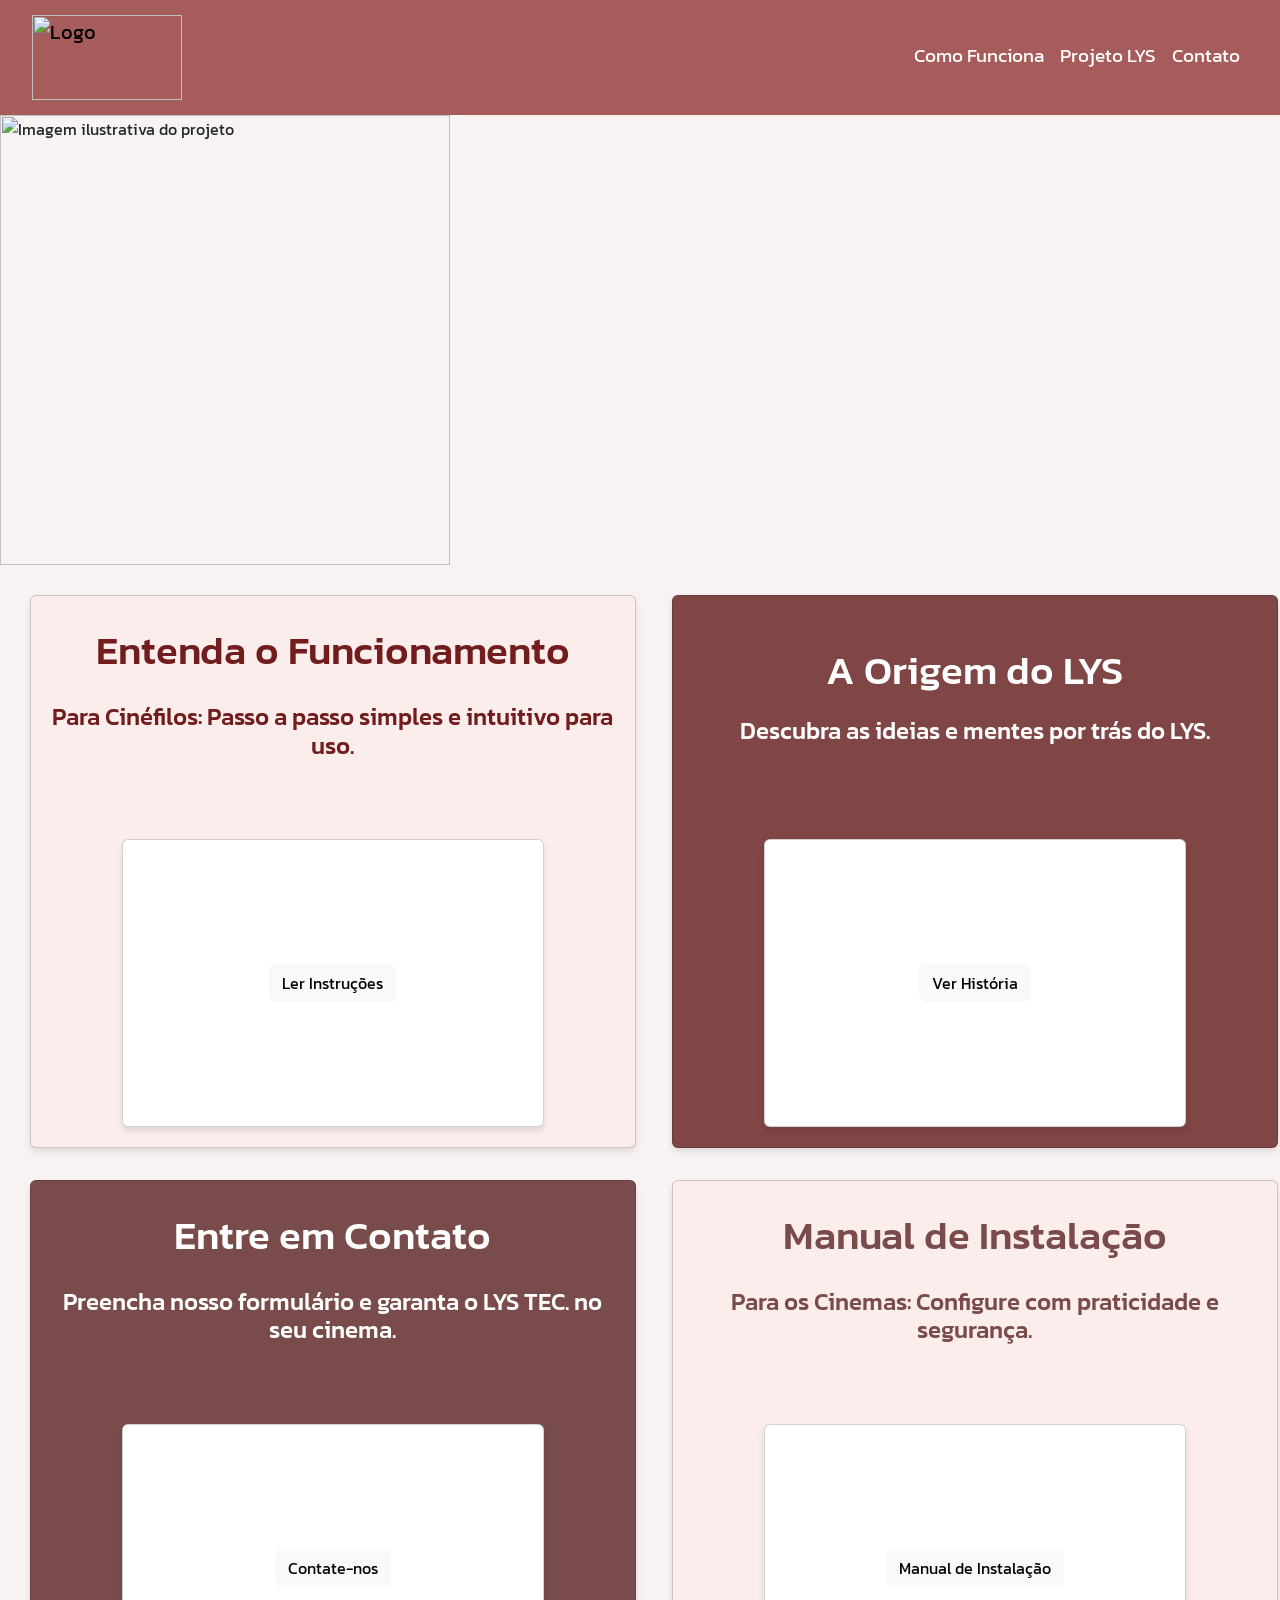
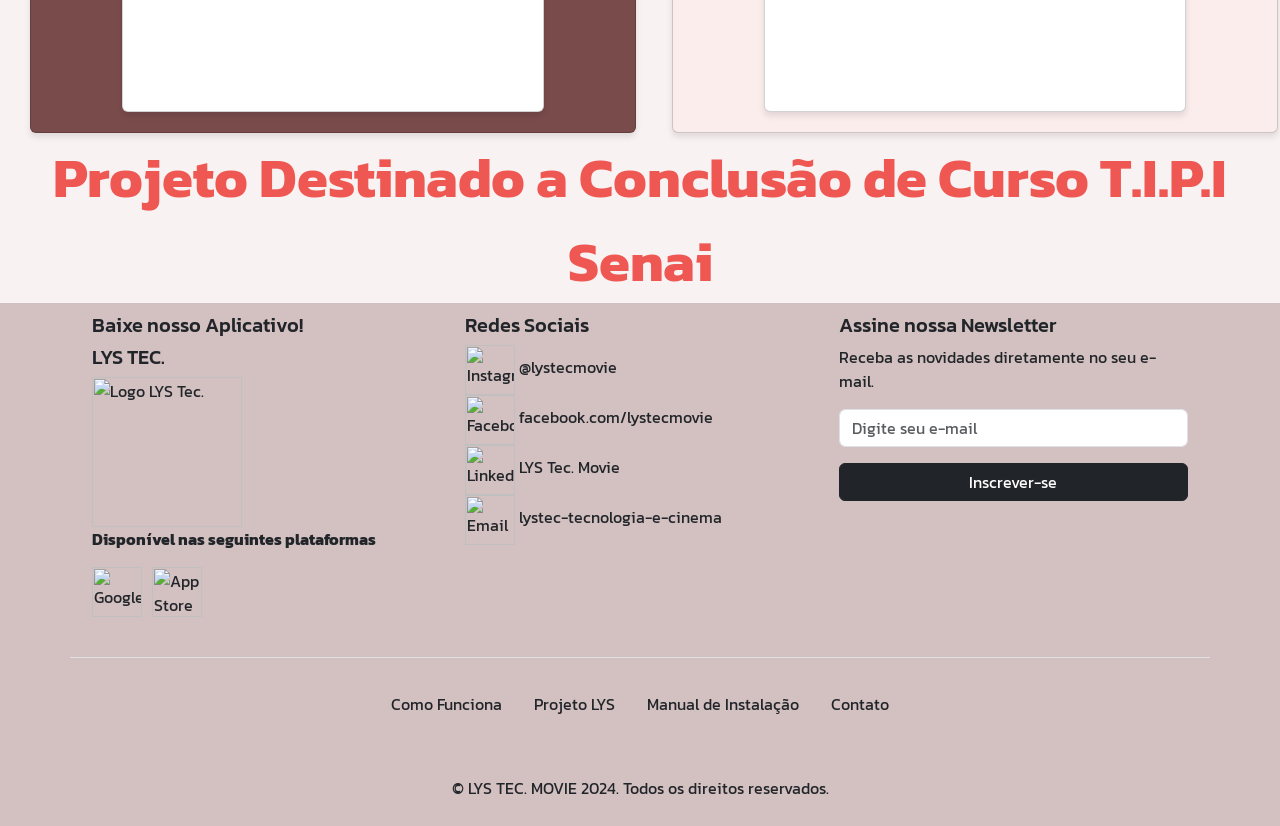
==== index.html @ 7c3660db "Merge pull request #13 from liGia-sz/bugfix/textos-cards Bugfix/textos cards" ====
<!DOCTYPE html="pt-BR">
<html>
<head>
    <meta charset="UTF-8">
    <html lang="pt-BR">
    <meta http-equiv="X-UA-Compatible" content="IE-edge" />
    <meta name="viewport" content="width=evidence-width, initial-scale=1.0" />

    <!--CSS Bootstrap-->
    <link href="https://cdn.jsdelivr.net/npm/bootstrap@5.3.3/dist/css/bootstrap.min.css" rel="stylesheet"
        integrity="sha384-QWTKZyjpPEjISv5WaRU9OFeRpok6YctnYmDr5pNlyT2bRjXh0JMhjY6hW+ALEwIH" crossorigin="anonymous">
    <!--CSS Local-->
    <link rel="stylesheet" href="./style.css">
    <!--GOOGLE FONTS-->
    <link rel="preconnect" href="https://fonts.googleapis.com">
    <link rel="preconnect" href="https://fonts.gstatic.com" crossorigin>
    <link
        href="https://fonts.googleapis.com/css2?family=Kanit:ital,wght@0,100;0,200;0,300;0,400;0,500;0,600;0,700;0,800;0,900;1,100;1,200;1,300;1,400;1,500;1,600;1,700;1,800;1,900&display=swap"
        rel="stylesheet">

    <link rel="icon" href="img/Logo BARRA.png" type="image/x-icon">
    <title>LYS TEC.</title>
</head>

<body>
    <header>
        <!-- BARRA DE MENU -->
        <nav class="navbar navbar-expand-lg bg-navbar">
            <div class="container-fluid">
                <a class="navbar-brand" href="index.html">
                    <img src="img/Logo NAVBAR.png" alt="Logo" width="150" height="85">
                </a>
                <button class="navbar-toggler" type="button" data-bs-toggle="collapse"
                    data-bs-target="#navbarSupportedContent" aria-controls="navbarSupportedContent"
                    aria-expanded="false" aria-label="Toggle navigation">
                    <span class="navbar-toggler-icon"></span>
                </button>
                <div class="collapse navbar-collapse" id="navbarSupportedContent">
                    <ul class="navbar-nav ms-auto mb-2 mb-lg-0">
                        <li class="nav-item">
                            <a class="nav-link active" style="color: white;" href="como-funciona.html">Como Funciona</a>
                        </li>
                        <li class="nav-item">
                            <a class="nav-link active" style="color: white;" href="projeto.html">Projeto LYS</a>
                        </li>
                        <li class="nav-item">
                            <a class="nav-link active" style="color: white;" href="contato.html">Contato</a>
                        </li>
                    </ul>
                </div>
            </div>
        </nav>
    </header>

    <main>
        <!-- Imagem no topo -->
    <div class="image-banner">
        <img src="img/inicio.jpg" alt="Imagem ilustrativa do projeto" class="img-fluid">
    </div>

<!-- CARDS MAIORES E MENORES -->
<!-- Linha 1 -->
<div class="row bg-row-1">
    <!-- Card 1 -->
    <div class="col-6">
        <div class="card card-large" style="width: 98%; height: 98%; background-color: #fceded; color: rgb(114, 29, 29); align-items: center;">
            <div class="card-body">
                <h1 class="card-title">Entenda o Funcionamento</h1>
                <h4 class="card-title">Para Cinéfilos: Passo a passo simples e intuitivo para uso.</h4>
            </div>
            <div class="card card-small" style="width: 70%; height: 18em; background-image: url('img/Card.Inicio.1.png'); background-size: cover; background-position: center; color: white; align-items: center;">
                <div class="card-body">
                    <a href="como-funciona.html" class="btn btn-light">Ler Instruções</a>
                </div>
            </div>
        </div>
    </div>

    <!-- Card 2 -->
    <div class="col-6">
        <div class="card card-large" style="width: 98%; height: 98%; background-color: rgb(128, 69, 69); color: white; align-items: center;">
            <div class="card-body">
                <h1 class="card-title">A Origem do LYS</h1>
                <h4 class="card-title">Descubra as ideias e mentes por trás do LYS.</h4>
            </div>
            <div class="card card-small" style="width: 70%; height: 18em; background-image: url('img/Card.Inicio.2.png'); background-size: cover; background-position: center; color: white; align-items: center;">
                <div class="card-body">
                    <a href="projeto.html" class="btn btn-light">Ver História</a>
                </div>
            </div>
        </div>
    </div>
</div>

<!-- Linha 2 -->
<div class="row bg-row-2">
    <!-- Card 3 -->
    <div class="col-6">
        <div class="card card-large" style="width: 98%; height: 98%; background-color: rgb(122, 75, 75); color: white; align-items: center;">
            <div class="card-body">
                <h1 class="card-title">Entre em Contato</h1>
                <h4 class="card-title">Preencha nosso formulário e garanta o LYS TEC. no seu cinema.</h4>
            </div>
            <div class="card card-small" style="width: 70%; height: 18em; background-image: url('img/Card.Inicio.3.png'); background-size: cover; background-position: center; color: white; align-items: center;">
                <div class="card-body">
                    <a href="contato.html" class="btn btn-light">Contate-nos</a>
                </div>
            </div>
        </div>
    </div>

    <!-- Card 4 -->
    <div class="col-6">
        <div class="card card-large" style="width: 98%; height: 98%; background-color: #fceded; color: rgb(122, 75, 75); align-items: center;">
            <div class="card-body">
                <h1 class="card-title">Manual de Instalação</h1>
                <h4 class="card-title">Para os Cinemas: Configure com praticidade e segurança.</h4>
            </div>
            <div class="card card-small" style="width: 70%; height: 18em; background-image: url('img/Card.Inicio.4.png'); background-size: cover; background-position: center; color: white; align-items: center;">
                <div class="card-body">
                    <a href="manual.html" class="btn btn-light">Manual de Instalação</a>
                </div>
            </div>
        </div>
    </div>
</div>

<!--TEXTO ANIMADO-->
<div class="texto-animado">
    <strong>Projeto Destinado a Conclusão de Curso T.I.P.I Senai</strong> 
</div>
    </main>

    <!--FOOTER-->
    <footer>
        <div class="container">
                <!-- Coluna para o Aplicativo -->
                <div class="row border-bottom pb-4 mb-4"> <!--Linha branca ao fim das colunas-->
                <div class="col-md-4">
                    <h5>Baixe nosso Aplicativo!</h5>
                    <ul class="list-unstyled">
                        <li><h5>LYS TEC.</h5></li>
                        <!-- Logo principal do aplicativo LYS Tec. -->
                        <li>
                            <img src="img/Logo App FOOTER.png" alt="Logo LYS Tec." style="width: 150px;">
                        </li>
                        <li>
                            <p><strong>Disponível nas seguintes plataformas</strong></p>
                        </li>
                        <li class="d-flex justify-content-left">
                            <a href="https://play.google.com/store" target="_blank" style="margin-right: 10px;">
                                <img src="img/Google Play FOOTER.png" alt="Google Play" style="width: 50px;">
                            </a>
                            <a href="https://apps.apple.com" target="_blank">
                                <img src="img/App Store FOOTER.png" alt="App Store" style="width: 50px;">
                            </a>
                        </li>
                    </ul>
                </div>
        
                <!-- Coluna para Redes Sociais -->
                <div class="col-md-4">
                    <h5>Redes Sociais</h5>
                    <ul class="list-unstyled">
                        <li>
                            <a href="https://instagram.com/lystecmovie" target="_blank">
                                <img src="img/Instagram FOOTER.png" alt="Instagram Logo" class="social-logo" style="width: 50px; height: 50px;">
                                @lystecmovie
                            </a>
                        </li>
                        <li>
                            <a href="https://facebook.com/lystecmovie" target="_blank">
                                <img src="img/Facebook FOOTER.png" alt="Facebook Logo" class="social-logo" style="width: 50px; height: 50px;">
                                facebook.com/lystecmovie
                            </a>
                        </li>
                        <li>
                            <a href="https://linkedin.com/company/lystecmovie" target="_blank">
                                <img src="img/Linkedin FOOTER.png" alt="LinkedIn Logo" class="social-logo" style="width: 50px; height: 50px;">
                                LYS Tec. Movie
                            </a>
                        </li>
                        <li>
                            <a href="mailto:lystec-tecnologia-e-cinema@exemplo.com" target="_blank">
                                <img src="img/E-mail FOOTER.png" alt="Email Logo" class="social-logo" style="width: 50px; height: 50px;">
                                lystec-tecnologia-e-cinema
                            </a>
                        </li>
                    </ul>
                </div>
        
                <!-- Coluna da Newsletter -->
                <div class="col-md-4">
                    <h5>Assine nossa Newsletter</h5>
                    <p>Receba as novidades diretamente no seu e-mail.</p>
                    <form>
                        <div class="mb-3">
                            <input type="email" class="form-control" placeholder="Digite seu e-mail" required>
                        </div>
                        <button type="submit" class="btn btn-dark w-100">Inscrever-se</button>
                    </form>
                </div>
            </div>
            <!-- Linha única para links do site -->
            <div class="row mt-4">
                <div class="col text-center">
                    <ul class="list-unstyled d-flex justify-content-center">    
                        <li class="mx-3"><a href="como-funciona.html">Como Funciona</a></li>
                        <li class="mx-3"><a href="projeto.html">Projeto LYS</a></li>
                        <li class="mx-3"><a href="manual.html">Manual de Instalação</a></li>
                        <li class="mx-3"><a href="contato.html">Contato</a></li>
                    </ul>
                </div>
            </div>

            <!-- Linha do Copyright -->
            <div class="row mt-4">
                <div class="col text-center">
                    <p>© LYS TEC. MOVIE 2024. Todos os direitos reservados.</p>
                </div>
            </div>
        </div>
    </footer>
    <script src="https://cdn.jsdelivr.net/npm/bootstrap@5.3.3/dist/js/bootstrap.bundle.min.js"
        integrity="sha384-YvpcrYf0tY3lHB60NNkmXc5s9fDVZLESaAA55NDzOxhy9GkcIdslK1eN7N6jIeHz"
        crossorigin="anonymous"></script>
  </main>
</body>
</html>
---- style.css ----
/* NAVBAR */
.bg-navbar {
    display: flex;
    justify-content: space-between;
    font-family: 'Kanit', sans-serif;
    font-size: larger;
    background-color: #a75c5c;
    padding: 10px 20px;
  }

  .navbar a {
    position: relative;
    text-decoration: none;
}

.navbar a::after {
    content: "";
    position: absolute;
    width: 0;
    height: 2px;
    background-color: #ad1717; /* Cor do sublinhado */
    left: 0;
    bottom: -2px;
    transition: width 0.3s ease-in-out;
}

.navbar a:hover::after {
    width: 100%; /* O sublinhado se expande completamente ao passar o mouse */
}
 
/* TEXTO ANIMADO */
.texto-animado {
    font-size: 3.5rem;
    text-align: center;
    color: #ee5752;
    animation: pulsar 2s ease-in-out infinite; /* Animação de pulsar */
}

/* Animação de pulsar */
@keyframes pulsar {
    0%, 100% {
        opacity: 1; /* Totalmente visível */
    }
    50% {
        opacity: 0.5; /* Meio transparente */
    }
}

/*BODY*/
body {
    font-family: 'Kanit', sans-serif;
    background-color: #e2b8b82d;
}


/*IMAGEM DO BANNER*/
.image-banner img {
    height: 50vh; /* Por exemplo, 50% da altura da tela */
    object-fit: cover; /* Ajusta o conteúdo da imagem para cobrir o espaço sem deformar */
}

/* ROWS */
.row {
    padding: 10px;
    display: flex;
    justify-content: space-between;
}

.card:hover {
    transform: scale(1.05); /* Aumenta o tamanho do card */
    transition: transform 0.3s ease;
}

.btn:hover {
    background-color: #f8d9d9; /* Altera a cor do botão */
    color: rgb(148, 38, 38); /* Cor do texto do botão ao passar o mouse */
}

/* Centralizar conteúdo dos cards grandes */
.card-large .card-body {
    display: flex;
    flex-direction: column;
    justify-content: center;
    align-items: center;
    text-align: center; /* Alinha texto no centro */
    /* Garante que o flex ocupe todo o espaço */
}

/* Centralizar conteúdo dos cards menores */
.card-small .card-body {
    display: flex;
    flex-direction: column;
    justify-content: center;
    align-items: center;
    text-align: center;
    height: 100%; /* Mesma lógica para ocupar espaço */
}

/* Ajuste de margens entre o título e o texto */
.card-title {
    margin-bottom: 5%;
}


/* Cartões responsivos */
.card {
    margin: 20; 
    justify-content: baseline;
    box-shadow: 0 4px 6px rgba(0, 0, 0, 0.1); /* Adiciona uma sombra */
}

@media screen and (max-width: 768px) {
    .card {
        width: 90%; /* Reduz a largura do card em telas menores */
        padding: 0.5rem; /* Menos padding em telas menores */
    }
}

@media screen and (max-width: 480px) {
    .card {
        width: 100%; /* Em telas muito pequenas, o card ocupa 100% */
        padding: 0.25rem; /* Reduz ainda mais o padding */
    }
}

/*BOTÃO DE DOWNLOAD*/
.download-button {
    text-align: center; /* Centraliza o botão */
    margin-top: 30px;   /* Adiciona um espaço acima do botão */
}

.download-button .btn-download {
    padding: 10px 20px; /* Ajusta o tamanho do botão */
    font-size: 1.2rem;   /* Aumenta o tamanho do texto do botão */
    background-color: #000000; /* Cor de fundo preta */
    color: white; /* Cor do texto branco */
    border: none;
    border-radius: 5px; /* Arredonda os cantos do botão */
    cursor: pointer;
    text-decoration: none; /* Remove o sublinhado do link */
}

.download-button .btn-download:hover {
    background-color: #333333; /* Cor do botão quando o mouse passar sobre ele (um tom de cinza mais escuro) */
}

/*MENU VERTICAL*/
.nav-link {
    color: #751212;
    padding: 10px 15px; 
    border-bottom: 3px solid transparent; 
    transition: background-color 0.3s, color 0.3s;
}

.nav-link:hover {
    color: rgb(151, 2, 2);
}
/*TÍTULOS MENU VERTICAL*/
.tab-pane h3, h4 {
    color: #610f0f;
    margin-bottom: 15px;
  }
  
  .tab-pane ul {
    margin-left: 20px;
    list-style-type: square;
  }
  
  .alert-warning {
    background-color: #fff3cd;
    border: 1px solid #ffeeba;
    color: #856404;
  }
  
/*FOOTER*/
footer{
    background-color: #d3c0c0;
}

footer a {
    text-decoration: none; /* Remove o sublinhado */
    color: inherit; /* Herda a cor do texto do footer */
}
navbar
{
background-color:#f9f5f2;
}
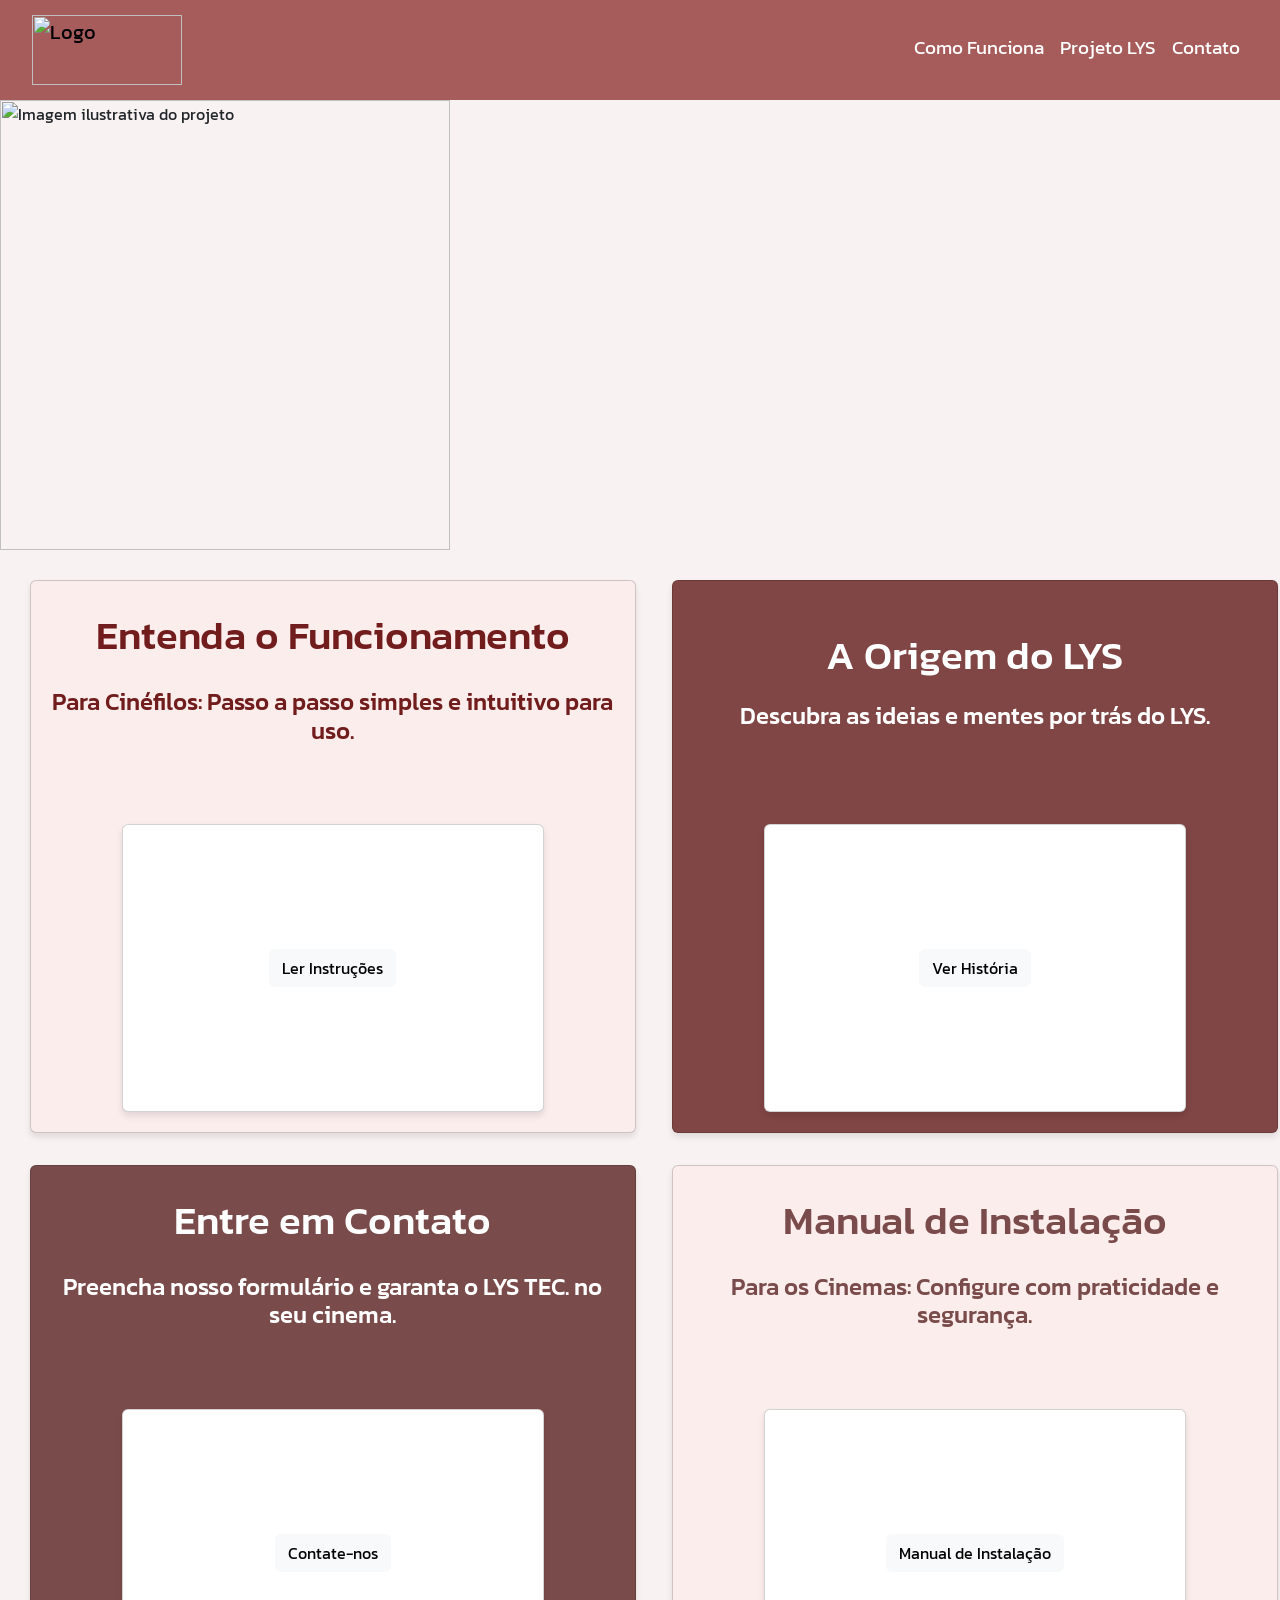
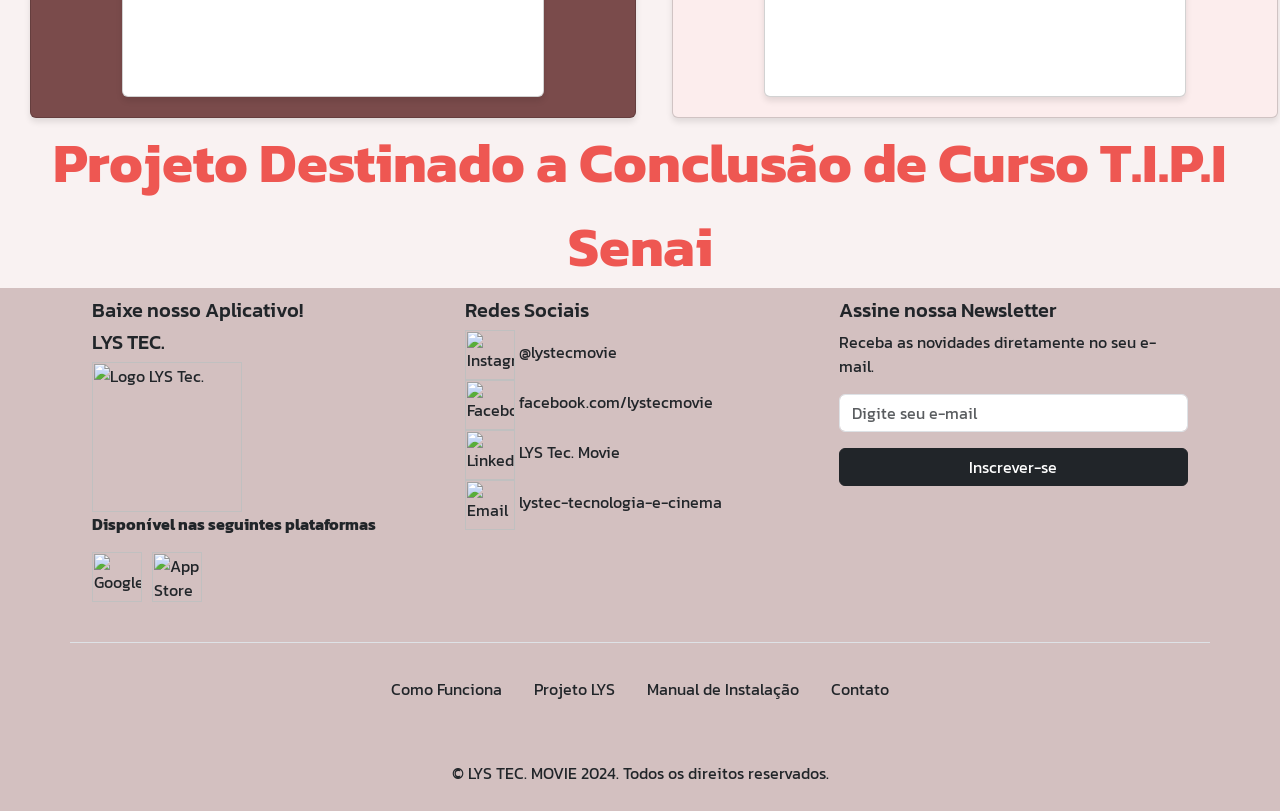
==== commit 7ec2ef82: "tamanho da logo navbar alterada" ====
--- a/index.html
+++ b/index.html
@@ -28,7 +28,7 @@
         <nav class="navbar navbar-expand-lg bg-navbar">
             <div class="container-fluid">
                 <a class="navbar-brand" href="index.html">
-                    <img src="img/Logo NAVBAR.png" alt="Logo" width="150" height="85">
+                    <img src="img/Logo NAVBAR.png" alt="Logo" width="150" height="70">
                 </a>
                 <button class="navbar-toggler" type="button" data-bs-toggle="collapse"
                     data-bs-target="#navbarSupportedContent" aria-controls="navbarSupportedContent"
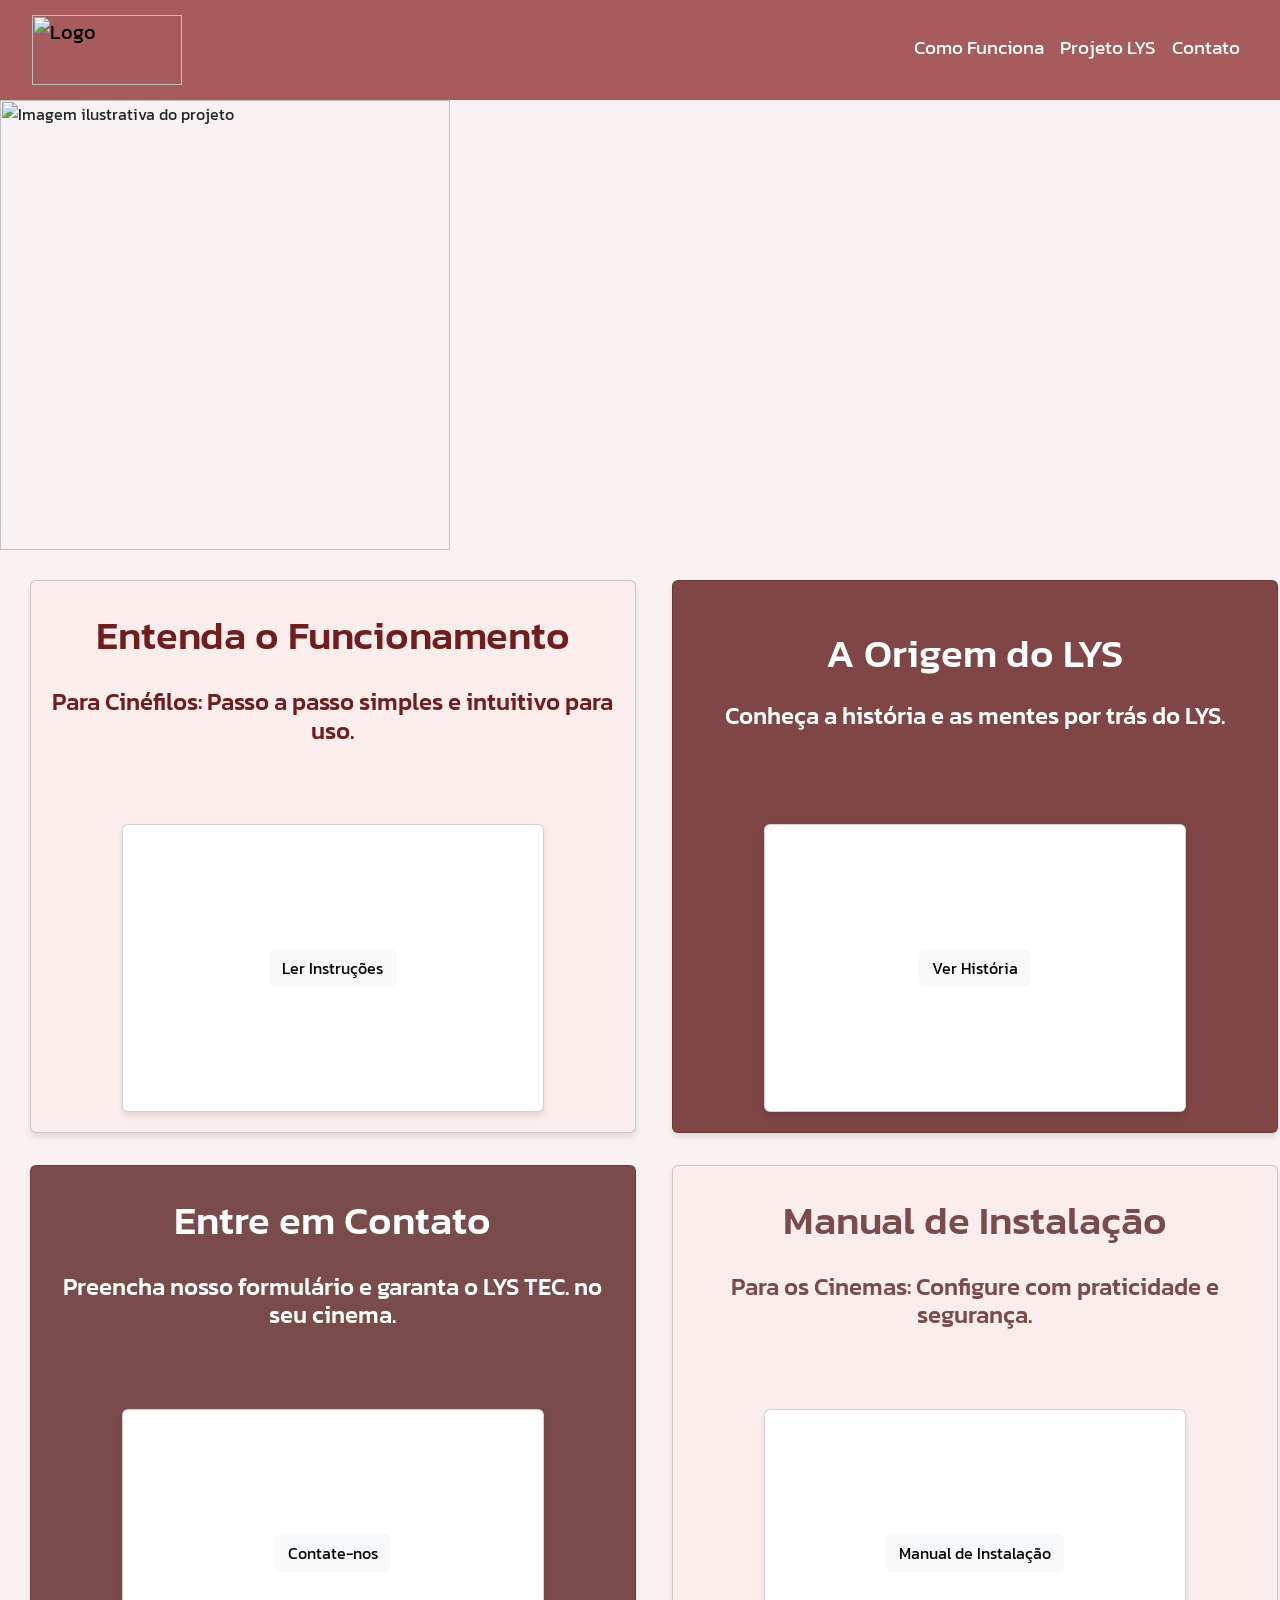
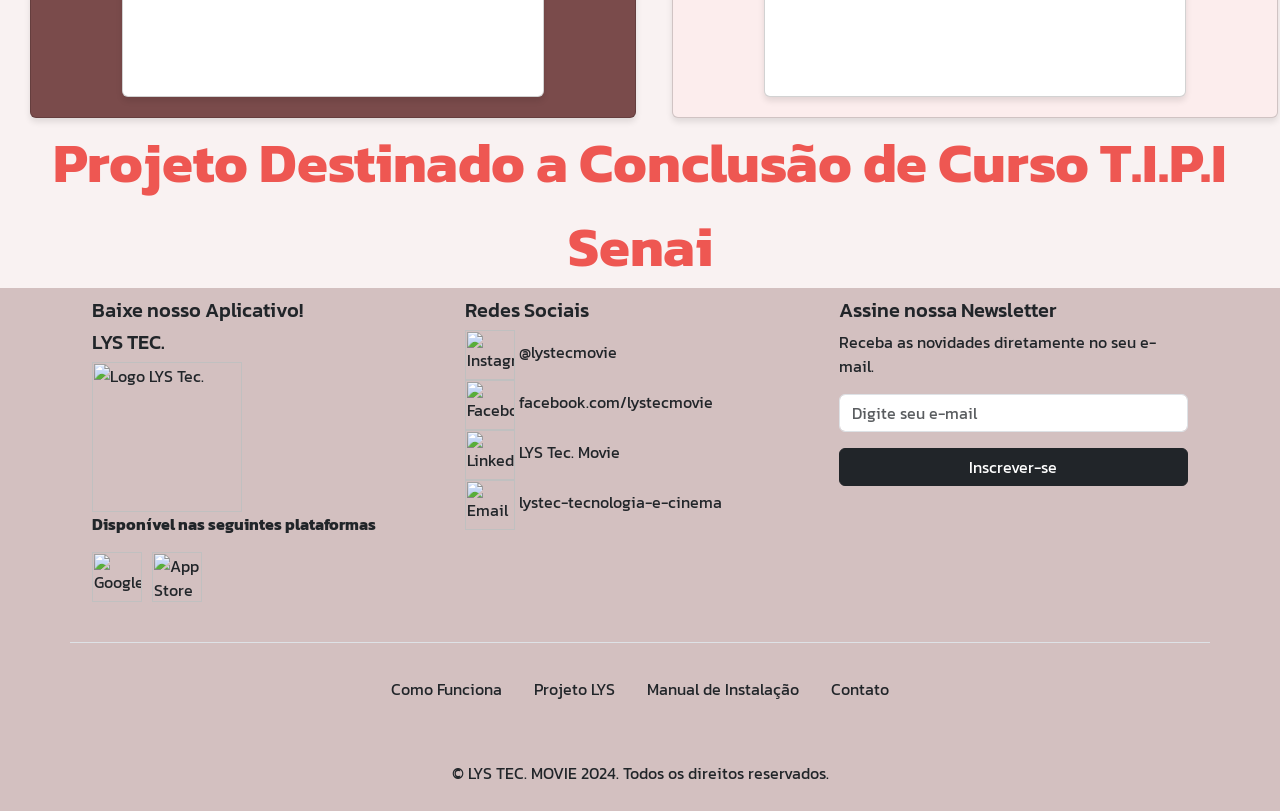
==== commit 3ff4a820: "Linha do tempo finalizada" ====
--- a/index.html
+++ b/index.html
@@ -81,7 +81,7 @@
         <div class="card card-large" style="width: 98%; height: 98%; background-color: rgb(128, 69, 69); color: white; align-items: center;">
             <div class="card-body">
                 <h1 class="card-title">A Origem do LYS</h1>
-                <h4 class="card-title">Descubra as ideias e mentes por trás do LYS.</h4>
+                <h4 class="card-title">Conheça a história e as mentes por trás do LYS.</h4>
             </div>
             <div class="card card-small" style="width: 70%; height: 18em; background-image: url('img/Card.Inicio.2.png'); background-size: cover; background-position: center; color: white; align-items: center;">
                 <div class="card-body">
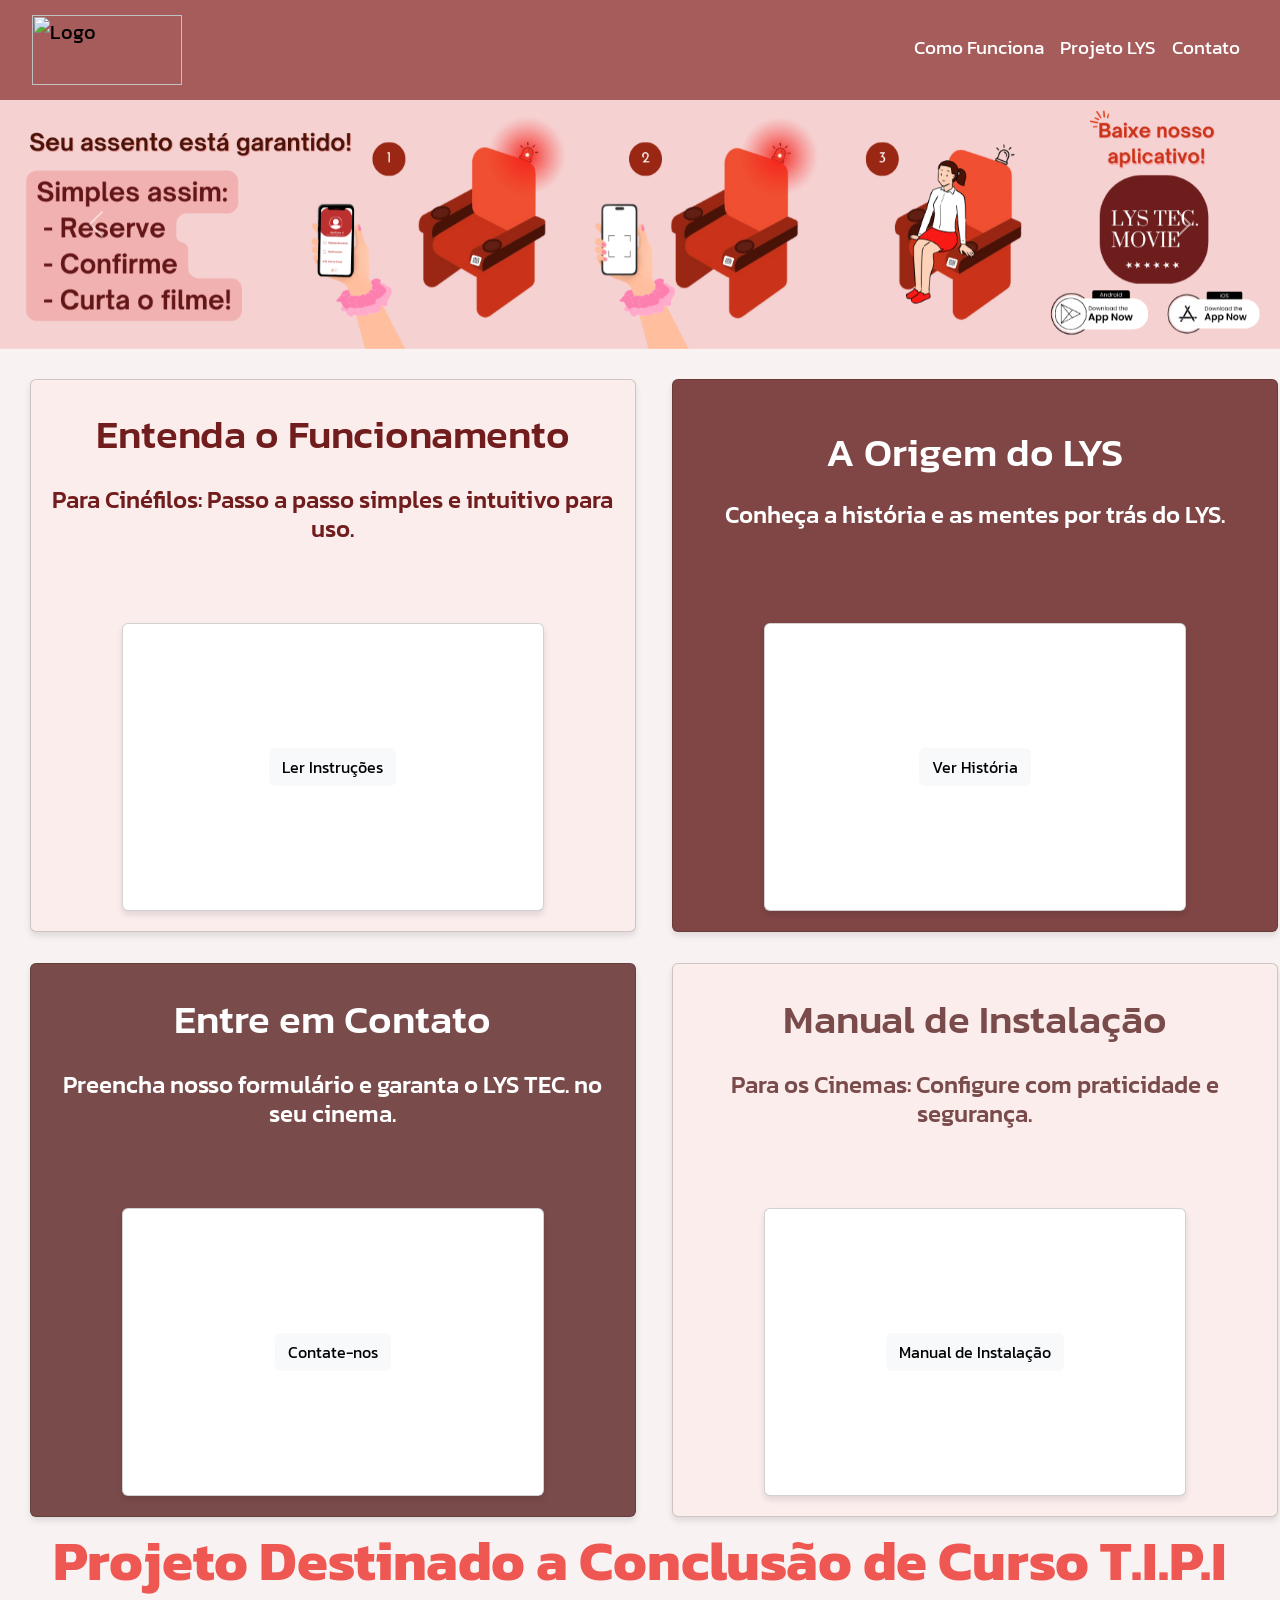
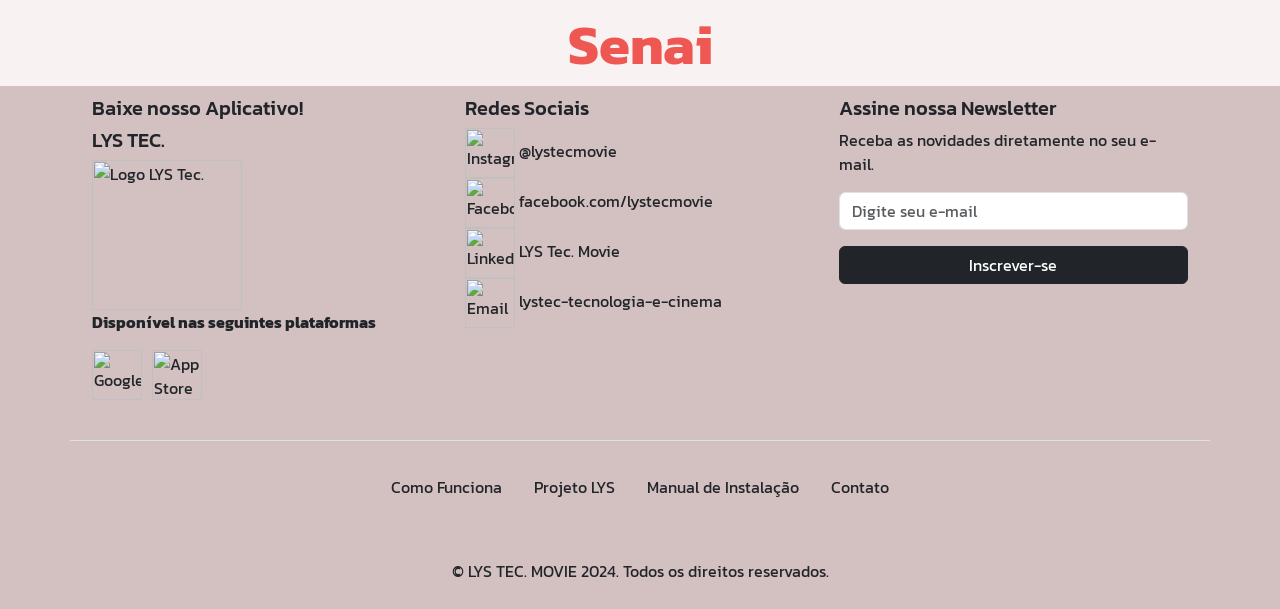
==== commit dfb9707d: "Carrossel adicionado" ====
--- a/index.html
+++ b/index.html
@@ -53,10 +53,28 @@
     </header>
 
     <main>
-        <!-- Imagem no topo -->
-    <div class="image-banner">
-        <img src="img/inicio.jpg" alt="Imagem ilustrativa do projeto" class="img-fluid">
-    </div>
+        <!--Carrossel inicial-->
+        <div id="carouselExample" class="carousel slide">
+            <div class="carousel-inner">
+              <div class="carousel-item active">
+                <img src="img/Carrossel-2.png" class="d-block w-100" alt="...">
+              </div>
+              <div class="carousel-item">
+                <img src="img/Carrossel-2.png" class="d-block w-100" alt="...">
+              </div>
+              <div class="carousel-item">
+                <img src="img/Carrossel-2.png" class="d-block w-100" alt="...">
+              </div>
+            </div>
+            <button class="carousel-control-prev" type="button" data-bs-target="#carouselExample" data-bs-slide="prev">
+              <span class="carousel-control-prev-icon" aria-hidden="true"></span>
+              <span class="visually-hidden">Previous</span>
+            </button>
+            <button class="carousel-control-next" type="button" data-bs-target="#carouselExample" data-bs-slide="next">
+              <span class="carousel-control-next-icon" aria-hidden="true"></span>
+              <span class="visually-hidden">Next</span>
+            </button>
+          </div>
 
 <!-- CARDS MAIORES E MENORES -->
 <!-- Linha 1 -->
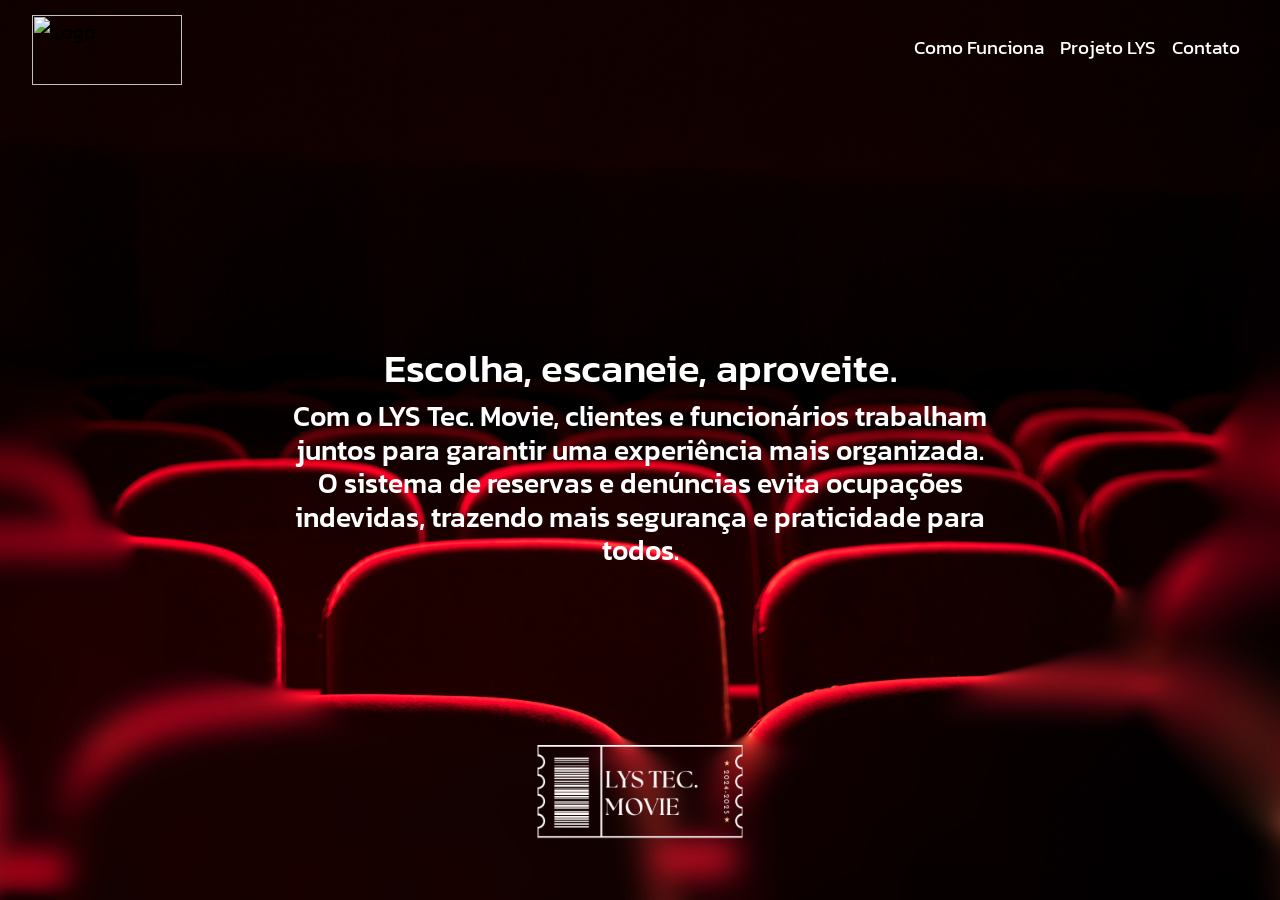
==== commit 97bb585f: "index atualizada" ====
--- a/index.html
+++ b/index.html
@@ -17,7 +17,20 @@
     <link
         href="https://fonts.googleapis.com/css2?family=Kanit:ital,wght@0,100;0,200;0,300;0,400;0,500;0,600;0,700;0,800;0,900;1,100;1,200;1,300;1,400;1,500;1,600;1,700;1,800;1,900&display=swap"
         rel="stylesheet">
-
+<style>
+        /* CSS para definir o background da página */
+        body {
+            font-family: 'Kanit', sans-serif;
+            background-image: url('img/Backgorund-inicial.png');
+            background-size: cover;
+            background-position: center center;
+            background-attachment: fixed;
+            margin: 0;
+            padding: 0;
+            height: 100vh;
+            color: white;
+        }
+        </style>
     <link rel="icon" href="img/Logo BARRA.png" type="image/x-icon">
     <title>LYS TEC.</title>
 </head>
@@ -53,195 +66,14 @@
     </header>
 
     <main>
-        <!--Carrossel inicial-->
-        <div id="carouselExample" class="carousel slide">
-            <div class="carousel-inner">
-              <div class="carousel-item active">
-                <img src="img/Carrossel-2.png" class="d-block w-100" alt="...">
-              </div>
-              <div class="carousel-item">
-                <img src="img/Carrossel-2.png" class="d-block w-100" alt="...">
-              </div>
-              <div class="carousel-item">
-                <img src="img/Carrossel-2.png" class="d-block w-100" alt="...">
-              </div>
-            </div>
-            <button class="carousel-control-prev" type="button" data-bs-target="#carouselExample" data-bs-slide="prev">
-              <span class="carousel-control-prev-icon" aria-hidden="true"></span>
-              <span class="visually-hidden">Previous</span>
-            </button>
-            <button class="carousel-control-next" type="button" data-bs-target="#carouselExample" data-bs-slide="next">
-              <span class="carousel-control-next-icon" aria-hidden="true"></span>
-              <span class="visually-hidden">Next</span>
-            </button>
-          </div>
-
-<!-- CARDS MAIORES E MENORES -->
-<!-- Linha 1 -->
-<div class="row bg-row-1">
-    <!-- Card 1 -->
-    <div class="col-6">
-        <div class="card card-large" style="width: 98%; height: 98%; background-color: #fceded; color: rgb(114, 29, 29); align-items: center;">
-            <div class="card-body">
-                <h1 class="card-title">Entenda o Funcionamento</h1>
-                <h4 class="card-title">Para Cinéfilos: Passo a passo simples e intuitivo para uso.</h4>
-            </div>
-            <div class="card card-small" style="width: 70%; height: 18em; background-image: url('img/Card.Inicio.1.png'); background-size: cover; background-position: center; color: white; align-items: center;">
-                <div class="card-body">
-                    <a href="como-funciona.html" class="btn btn-light">Ler Instruções</a>
-                </div>
-            </div>
-        </div>
+        <div class="centralizado">
+        <h1>Escolha, escaneie, aproveite.</h1>
+        <h3>Com o LYS Tec. Movie, clientes e funcionários trabalham juntos para garantir uma experiência mais organizada. O sistema de reservas e denúncias evita ocupações indevidas, trazendo mais segurança e praticidade para todos.</h3>
     </div>
-
-    <!-- Card 2 -->
-    <div class="col-6">
-        <div class="card card-large" style="width: 98%; height: 98%; background-color: rgb(128, 69, 69); color: white; align-items: center;">
-            <div class="card-body">
-                <h1 class="card-title">A Origem do LYS</h1>
-                <h4 class="card-title">Conheça a história e as mentes por trás do LYS.</h4>
-            </div>
-            <div class="card card-small" style="width: 70%; height: 18em; background-image: url('img/Card.Inicio.2.png'); background-size: cover; background-position: center; color: white; align-items: center;">
-                <div class="card-body">
-                    <a href="projeto.html" class="btn btn-light">Ver História</a>
-                </div>
-            </div>
-        </div>
-    </div>
-</div>
-
-<!-- Linha 2 -->
-<div class="row bg-row-2">
-    <!-- Card 3 -->
-    <div class="col-6">
-        <div class="card card-large" style="width: 98%; height: 98%; background-color: rgb(122, 75, 75); color: white; align-items: center;">
-            <div class="card-body">
-                <h1 class="card-title">Entre em Contato</h1>
-                <h4 class="card-title">Preencha nosso formulário e garanta o LYS TEC. no seu cinema.</h4>
-            </div>
-            <div class="card card-small" style="width: 70%; height: 18em; background-image: url('img/Card.Inicio.3.png'); background-size: cover; background-position: center; color: white; align-items: center;">
-                <div class="card-body">
-                    <a href="contato.html" class="btn btn-light">Contate-nos</a>
-                </div>
-            </div>
-        </div>
-    </div>
-
-    <!-- Card 4 -->
-    <div class="col-6">
-        <div class="card card-large" style="width: 98%; height: 98%; background-color: #fceded; color: rgb(122, 75, 75); align-items: center;">
-            <div class="card-body">
-                <h1 class="card-title">Manual de Instalação</h1>
-                <h4 class="card-title">Para os Cinemas: Configure com praticidade e segurança.</h4>
-            </div>
-            <div class="card card-small" style="width: 70%; height: 18em; background-image: url('img/Card.Inicio.4.png'); background-size: cover; background-position: center; color: white; align-items: center;">
-                <div class="card-body">
-                    <a href="manual.html" class="btn btn-light">Manual de Instalação</a>
-                </div>
-            </div>
-        </div>
-    </div>
-</div>
-
-<!--TEXTO ANIMADO-->
-<div class="texto-animado">
-    <strong>Projeto Destinado a Conclusão de Curso T.I.P.I Senai</strong> 
-</div>
     </main>
-
-    <!--FOOTER-->
-    <footer>
-        <div class="container">
-                <!-- Coluna para o Aplicativo -->
-                <div class="row border-bottom pb-4 mb-4"> <!--Linha branca ao fim das colunas-->
-                <div class="col-md-4">
-                    <h5>Baixe nosso Aplicativo!</h5>
-                    <ul class="list-unstyled">
-                        <li><h5>LYS TEC.</h5></li>
-                        <!-- Logo principal do aplicativo LYS Tec. -->
-                        <li>
-                            <img src="img/Logo App FOOTER.png" alt="Logo LYS Tec." style="width: 150px;">
-                        </li>
-                        <li>
-                            <p><strong>Disponível nas seguintes plataformas</strong></p>
-                        </li>
-                        <li class="d-flex justify-content-left">
-                            <a href="https://play.google.com/store" target="_blank" style="margin-right: 10px;">
-                                <img src="img/Google Play FOOTER.png" alt="Google Play" style="width: 50px;">
-                            </a>
-                            <a href="https://apps.apple.com" target="_blank">
-                                <img src="img/App Store FOOTER.png" alt="App Store" style="width: 50px;">
-                            </a>
-                        </li>
-                    </ul>
-                </div>
-        
-                <!-- Coluna para Redes Sociais -->
-                <div class="col-md-4">
-                    <h5>Redes Sociais</h5>
-                    <ul class="list-unstyled">
-                        <li>
-                            <a href="https://instagram.com/lystecmovie" target="_blank">
-                                <img src="img/Instagram FOOTER.png" alt="Instagram Logo" class="social-logo" style="width: 50px; height: 50px;">
-                                @lystecmovie
-                            </a>
-                        </li>
-                        <li>
-                            <a href="https://facebook.com/lystecmovie" target="_blank">
-                                <img src="img/Facebook FOOTER.png" alt="Facebook Logo" class="social-logo" style="width: 50px; height: 50px;">
-                                facebook.com/lystecmovie
-                            </a>
-                        </li>
-                        <li>
-                            <a href="https://linkedin.com/company/lystecmovie" target="_blank">
-                                <img src="img/Linkedin FOOTER.png" alt="LinkedIn Logo" class="social-logo" style="width: 50px; height: 50px;">
-                                LYS Tec. Movie
-                            </a>
-                        </li>
-                        <li>
-                            <a href="mailto:lystec-tecnologia-e-cinema@exemplo.com" target="_blank">
-                                <img src="img/E-mail FOOTER.png" alt="Email Logo" class="social-logo" style="width: 50px; height: 50px;">
-                                lystec-tecnologia-e-cinema
-                            </a>
-                        </li>
-                    </ul>
-                </div>
-        
-                <!-- Coluna da Newsletter -->
-                <div class="col-md-4">
-                    <h5>Assine nossa Newsletter</h5>
-                    <p>Receba as novidades diretamente no seu e-mail.</p>
-                    <form>
-                        <div class="mb-3">
-                            <input type="email" class="form-control" placeholder="Digite seu e-mail" required>
-                        </div>
-                        <button type="submit" class="btn btn-dark w-100">Inscrever-se</button>
-                    </form>
-                </div>
-            </div>
-            <!-- Linha única para links do site -->
-            <div class="row mt-4">
-                <div class="col text-center">
-                    <ul class="list-unstyled d-flex justify-content-center">    
-                        <li class="mx-3"><a href="como-funciona.html">Como Funciona</a></li>
-                        <li class="mx-3"><a href="projeto.html">Projeto LYS</a></li>
-                        <li class="mx-3"><a href="manual.html">Manual de Instalação</a></li>
-                        <li class="mx-3"><a href="contato.html">Contato</a></li>
-                    </ul>
-                </div>
-            </div>
-
-            <!-- Linha do Copyright -->
-            <div class="row mt-4">
-                <div class="col text-center">
-                    <p>© LYS TEC. MOVIE 2024. Todos os direitos reservados.</p>
-                </div>
-            </div>
-        </div>
-    </footer>
+</body>
     <script src="https://cdn.jsdelivr.net/npm/bootstrap@5.3.3/dist/js/bootstrap.bundle.min.js"
         integrity="sha384-YvpcrYf0tY3lHB60NNkmXc5s9fDVZLESaAA55NDzOxhy9GkcIdslK1eN7N6jIeHz"
         crossorigin="anonymous"></script>
   </main>
-</body>
 </html>
--- a/style.css
+++ b/style.css
@@ -4,7 +4,7 @@
     justify-content: space-between;
     font-family: 'Kanit', sans-serif;
     font-size: larger;
-    background-color: #a75c5c;
+    background-color: #a75c5c00;
     padding: 10px 20px;
   }
 
@@ -17,15 +17,16 @@
     content: "";
     position: absolute;
     width: 0;
-    height: 2px;
-    background-color: #ad1717; /* Cor do sublinhado */
+    height: 4px;
+    background-color: #b60d0d; /* Cor do sublinhado */
     left: 0;
     bottom: -2px;
     transition: width 0.3s ease-in-out;
 }
 
+/* Efeito de hover padrão */
 .navbar a:hover::after {
-    width: 100%; /* O sublinhado se expande completamente ao passar o mouse */
+    width: 100%;
 }
  
 /* TEXTO ANIMADO */
@@ -49,7 +50,18 @@
 /*BODY*/
 body {
     font-family: 'Kanit', sans-serif;
-    background-color: #e2b8b82d;
+}
+
+.centralizado {
+    display: flex;
+    flex-direction: column;
+    justify-content: center; /* Centraliza verticalmente */
+    align-items: center; /* Centraliza horizontalmente */
+    height: 80vh; /* Ocupa toda a altura da tela */
+    text-align: center;
+    max-width: 700px;
+    margin: 0 auto;
+    font-size: 18px;
 }
 
 
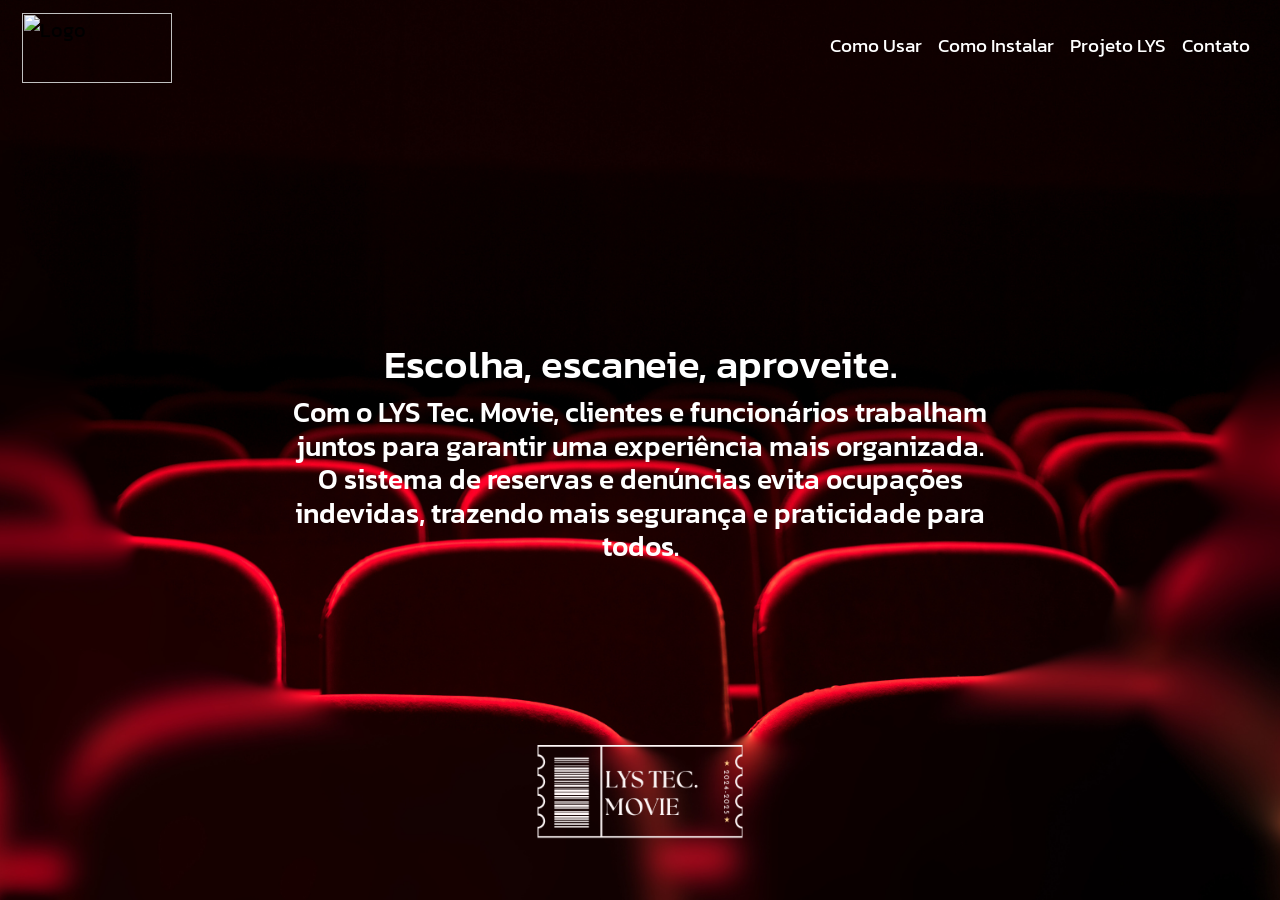
==== commit b7b17a04: "Botão de Download do manual" ====
--- a/index.html
+++ b/index.html
@@ -51,7 +51,10 @@
                 <div class="collapse navbar-collapse" id="navbarSupportedContent">
                     <ul class="navbar-nav ms-auto mb-2 mb-lg-0">
                         <li class="nav-item">
-                            <a class="nav-link active" style="color: white;" href="como-funciona.html">Como Funciona</a>
+                            <a class="nav-link active" style="color: white;" href="como-funciona.html">Como Usar</a>
+                        </li>
+                        <li class="nav-item">
+                            <a class="nav-link active" style="color: white;" href="manual.html">Como Instalar</a>
                         </li>
                         <li class="nav-item">
                             <a class="nav-link active" style="color: white;" href="projeto.html">Projeto LYS</a>
--- a/style.css
+++ b/style.css
@@ -5,7 +5,7 @@
     font-family: 'Kanit', sans-serif;
     font-size: larger;
     background-color: #a75c5c00;
-    padding: 10px 20px;
+    padding: 8px 10px;
   }
 
   .navbar a {
@@ -87,32 +87,6 @@
     background-color: #f8d9d9; /* Altera a cor do botão */
     color: rgb(148, 38, 38); /* Cor do texto do botão ao passar o mouse */
 }
-
-/* Centralizar conteúdo dos cards grandes */
-.card-large .card-body {
-    display: flex;
-    flex-direction: column;
-    justify-content: center;
-    align-items: center;
-    text-align: center; /* Alinha texto no centro */
-    /* Garante que o flex ocupe todo o espaço */
-}
-
-/* Centralizar conteúdo dos cards menores */
-.card-small .card-body {
-    display: flex;
-    flex-direction: column;
-    justify-content: center;
-    align-items: center;
-    text-align: center;
-    height: 100%; /* Mesma lógica para ocupar espaço */
-}
-
-/* Ajuste de margens entre o título e o texto */
-.card-title {
-    margin-bottom: 5%;
-}
-
 
 /* Cartões responsivos */
 .card {
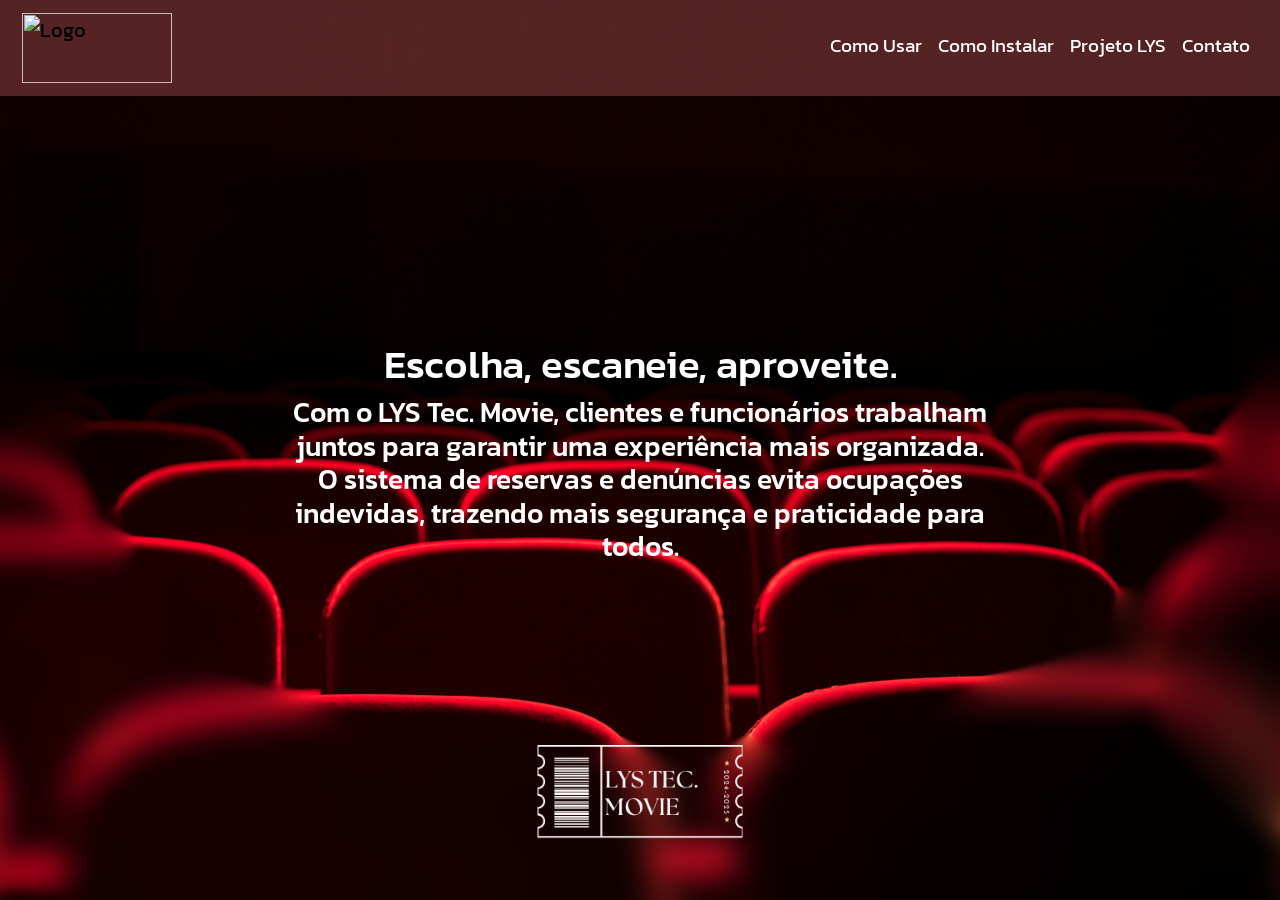
==== commit 0820a0bb: "Backgrounds alterados" ====
--- a/index.html
+++ b/index.html
@@ -18,6 +18,15 @@
         href="https://fonts.googleapis.com/css2?family=Kanit:ital,wght@0,100;0,200;0,300;0,400;0,500;0,600;0,700;0,800;0,900;1,100;1,200;1,300;1,400;1,500;1,600;1,700;1,800;1,900&display=swap"
         rel="stylesheet">
 <style>
+    /* NAVBAR */
+.bg-navbar {
+    display: flex;
+    justify-content: space-between;
+    font-family: 'Kanit', sans-serif;
+    font-size: larger;
+    background-color: #853b3b98;
+    padding: 8px 10px;
+  }
         /* CSS para definir o background da página */
         body {
             font-family: 'Kanit', sans-serif;
